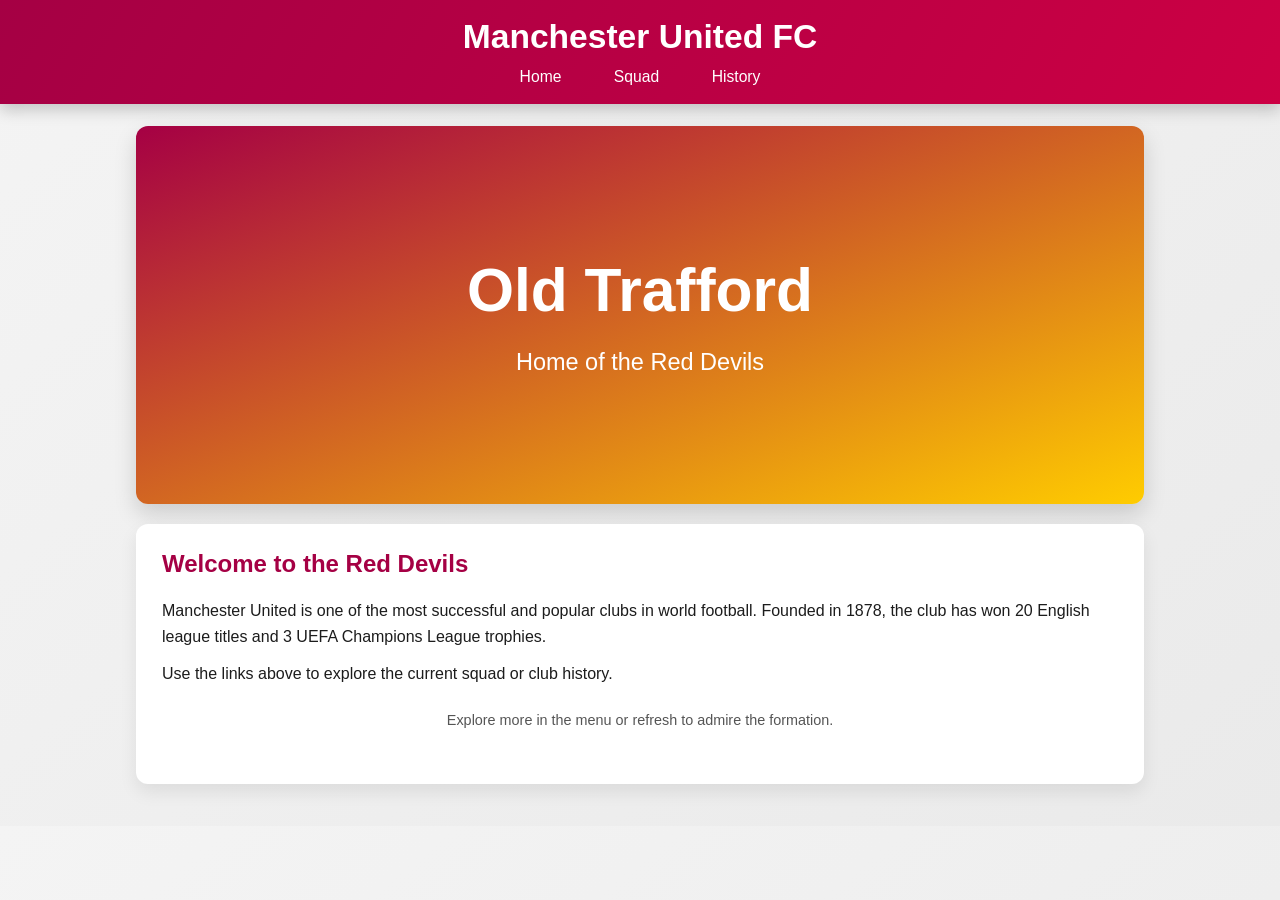
==== index.html @ 7fcc5da3 "first" ====
<!DOCTYPE html>
<html lang="en">
<head>
  <meta charset="UTF-8" />
  <meta name="viewport" content="width=device-width, initial-scale=1.0" />
  <title>Manchester United - Home</title>
  <link rel="stylesheet" href="style.css" />
</head>
<body>
  <header>
    <h1>Manchester United FC</h1>
    <nav>
      <a href="index.html">Home</a>
      <a href="squad.html">Squad</a>
      <a href="history.html">History</a>
    </nav>
  </header>
  <div class="main-container">
    <div class="hero"><img src="images/manutd-home.svg" alt="Manchester United Stadium" /></div>
    <main>
      <article>
        <h2>Welcome to the Red Devils</h2>
        <p>Manchester United is one of the most successful and popular clubs in world football. Founded in 1878, the club has won 20 English league titles and 3 UEFA Champions League trophies.</p>
        <p>Use the links above to explore the current squad or club history.</p>
        <footer>Explore more in the menu or refresh to admire the formation.</footer>
      </article>
    </main>
  </div>
</body>
</html>
---- style.css ----
* { box-sizing: border-box; }
body {
  font-family: 'Segoe UI', Tahoma, Geneva, Verdana, sans-serif;
  background: linear-gradient(140deg, #f4f4f4 0%, #eaeaea 100%);
  color: #1c1c1c;
  margin: 0;
  padding: 0;
}
header {
  background: linear-gradient(120deg, #a50044 0%, #cc0044 100%);
  color: white;
  padding: 18px 10px;
  text-align: center;
  box-shadow: 0 6px 15px rgba(0,0,0,.2);
}
header h1 {
  margin: 0;
  font-size: clamp(1.5rem, 2vw + 0.5rem, 2.4rem);
}
nav {
  margin-top: 12px;
}
nav a {
  color: white;
  margin: 0 10px;
  text-decoration: none;
  font-size: 0.98rem;
  padding: 8px 14px;
  border-radius: 18px;
  transition: all 0.24s ease;
}
nav a:hover {
  background: rgba(255,255,255,0.15);
  box-shadow: 0 2px 10px rgba(0,0,0,.14);
}
.main-container {
  max-width: 1040px;
  margin: 22px auto 42px auto;
  padding: 0 16px;
}
.hero {
  overflow: hidden;
  border-radius: 12px;
  box-shadow: 0 10px 22px rgba(0,0,0,.15);
  margin-bottom: 20px;
}
.hero img {
  width: 100%;
  display: block;
  transition: transform .45s ease;
}
.hero img:hover {
  transform: scale(1.01);
}
article {
  background: white;
  border-radius: 12px;
  padding: 26px;
  box-shadow: 0 8px 18px rgba(0,0,0,.08);
}
h2 {
  color: #a50044;
  margin-top: 0;
}
ul.squad-list {
  display: grid;
  grid-template-columns: repeat(auto-fit, minmax(160px, 1fr));
  gap: 12px;
  margin: 14px 0;
  padding: 0;
  list-style: none;
}
ul.squad-list li {
  background: #fef0f4;
  border-left: 4px solid #a50044;
  padding: 10px 12px;
  border-radius: 7px;
}
p { line-height: 1.6; margin: 12px 0; }
footer {
  text-align: center;
  color: #555;
  margin: 25px 0 30px;
  font-size: 0.9rem;
}
@media (max-width: 640px) {
  header h1 { font-size: 1.5rem; }
  nav a { margin: 0 6px; padding: 7px 10px; }
  article { padding: 18px; }
}
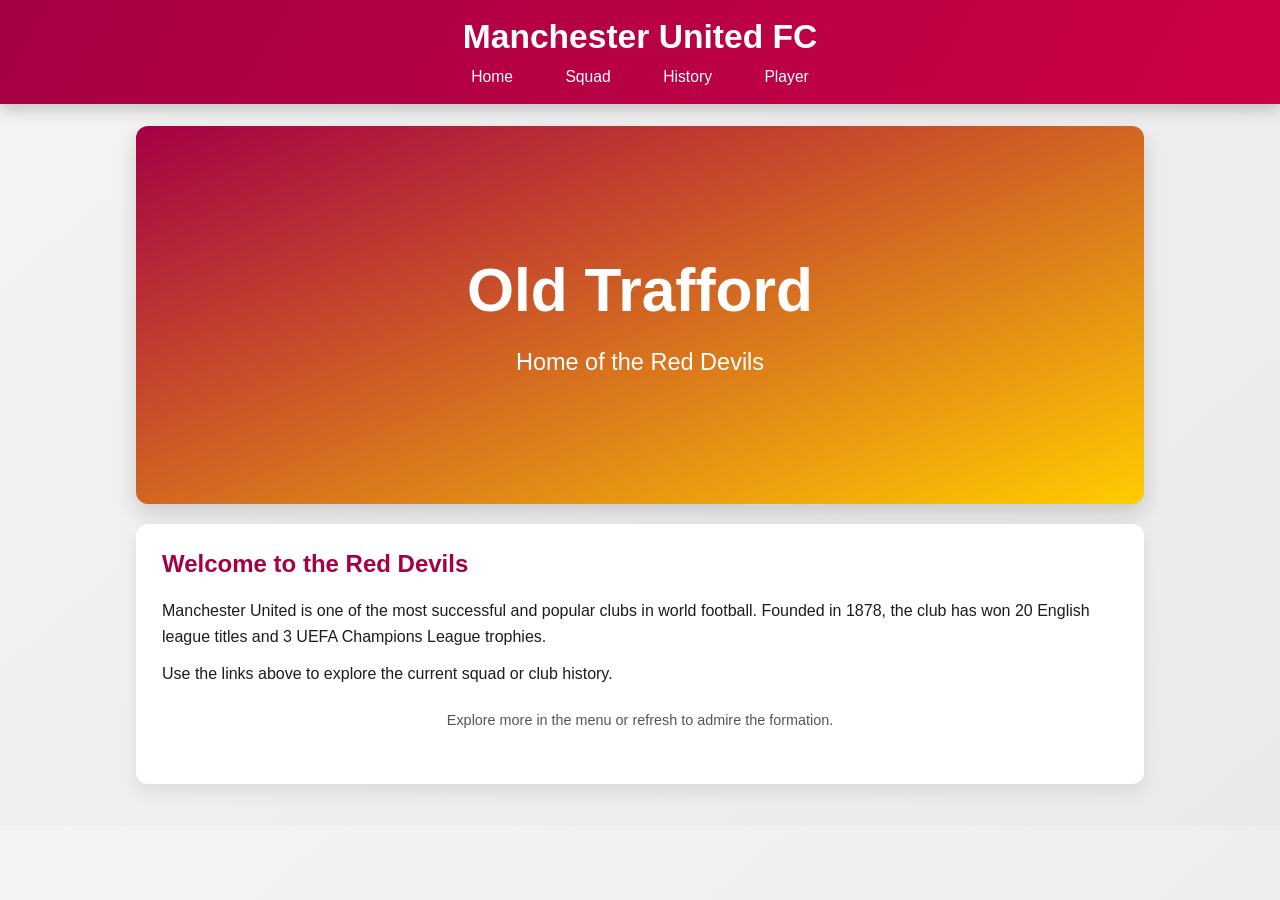
==== commit 9efc0b13: "added player page" ====
--- a/index.html
+++ b/index.html
@@ -13,6 +13,7 @@
       <a href="index.html">Home</a>
       <a href="squad.html">Squad</a>
       <a href="history.html">History</a>
+      <a href="player.html">Player</a>
     </nav>
   </header>
   <div class="main-container">
